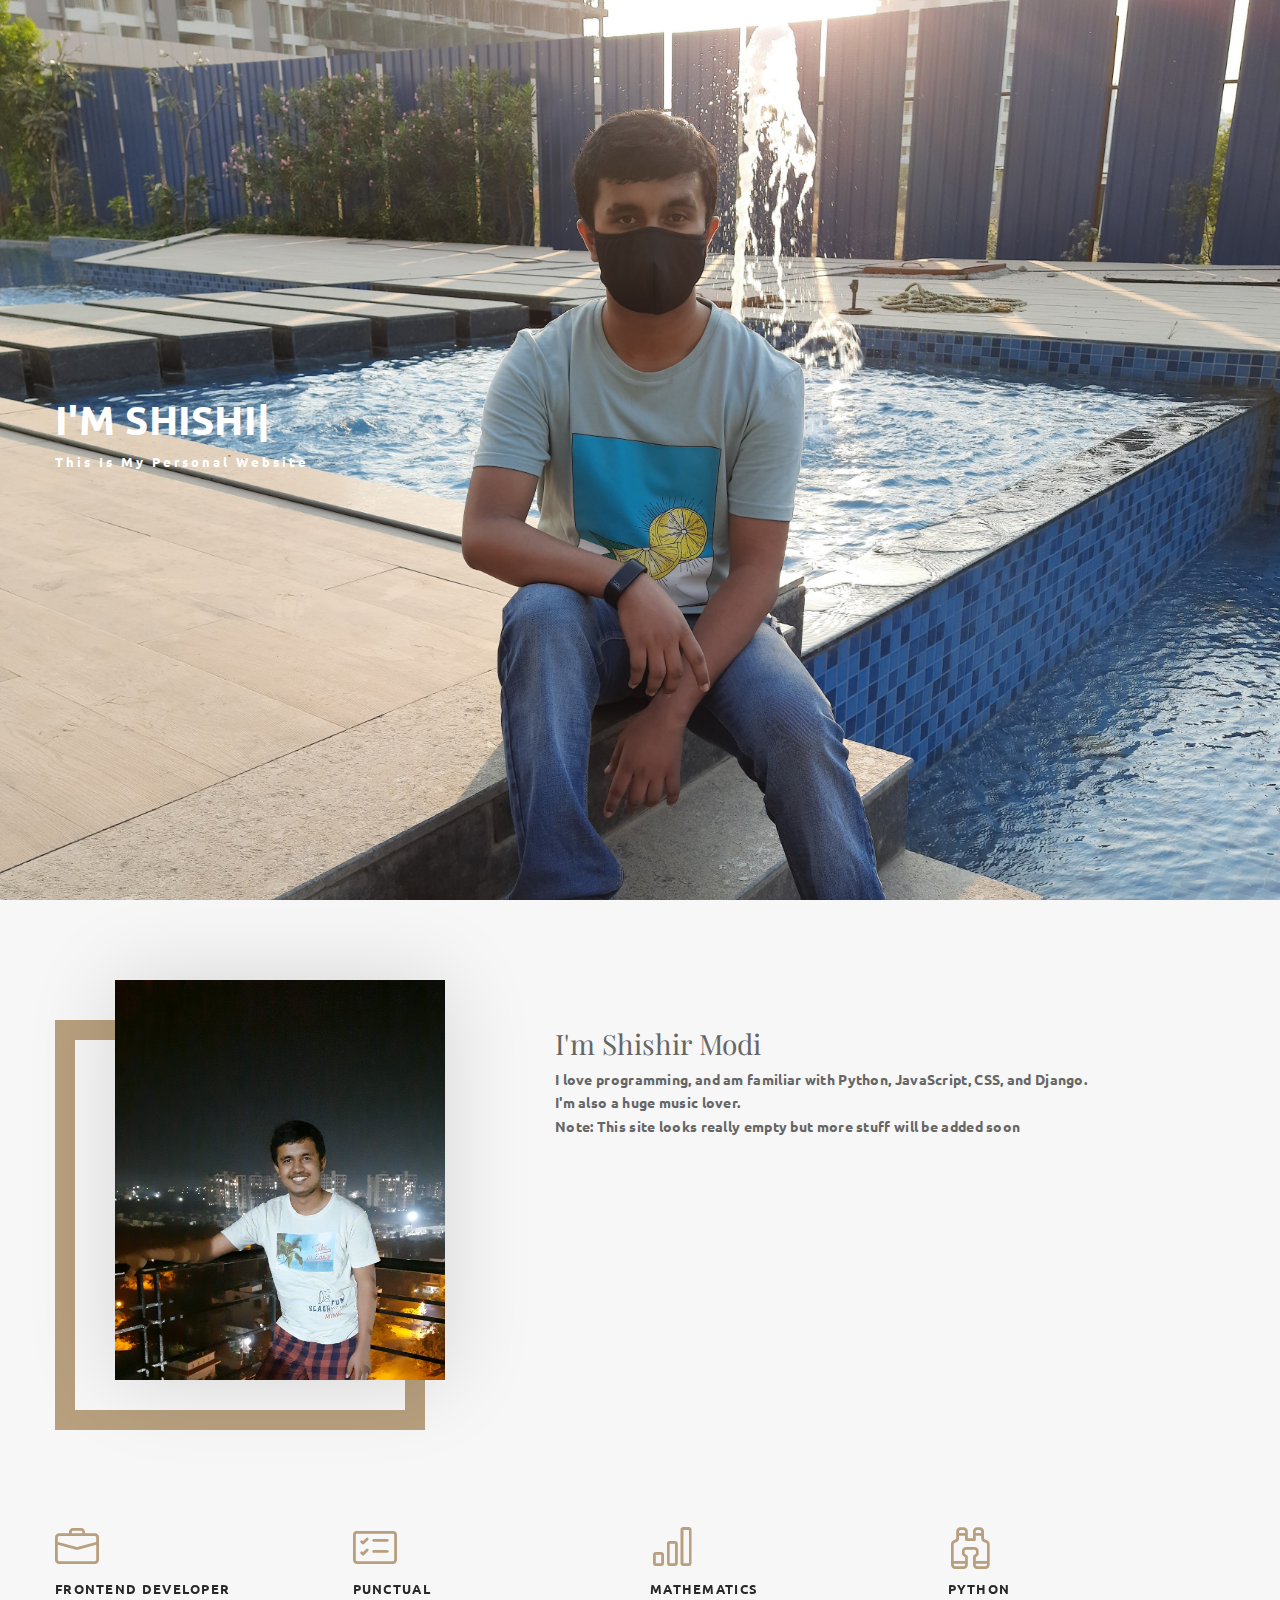
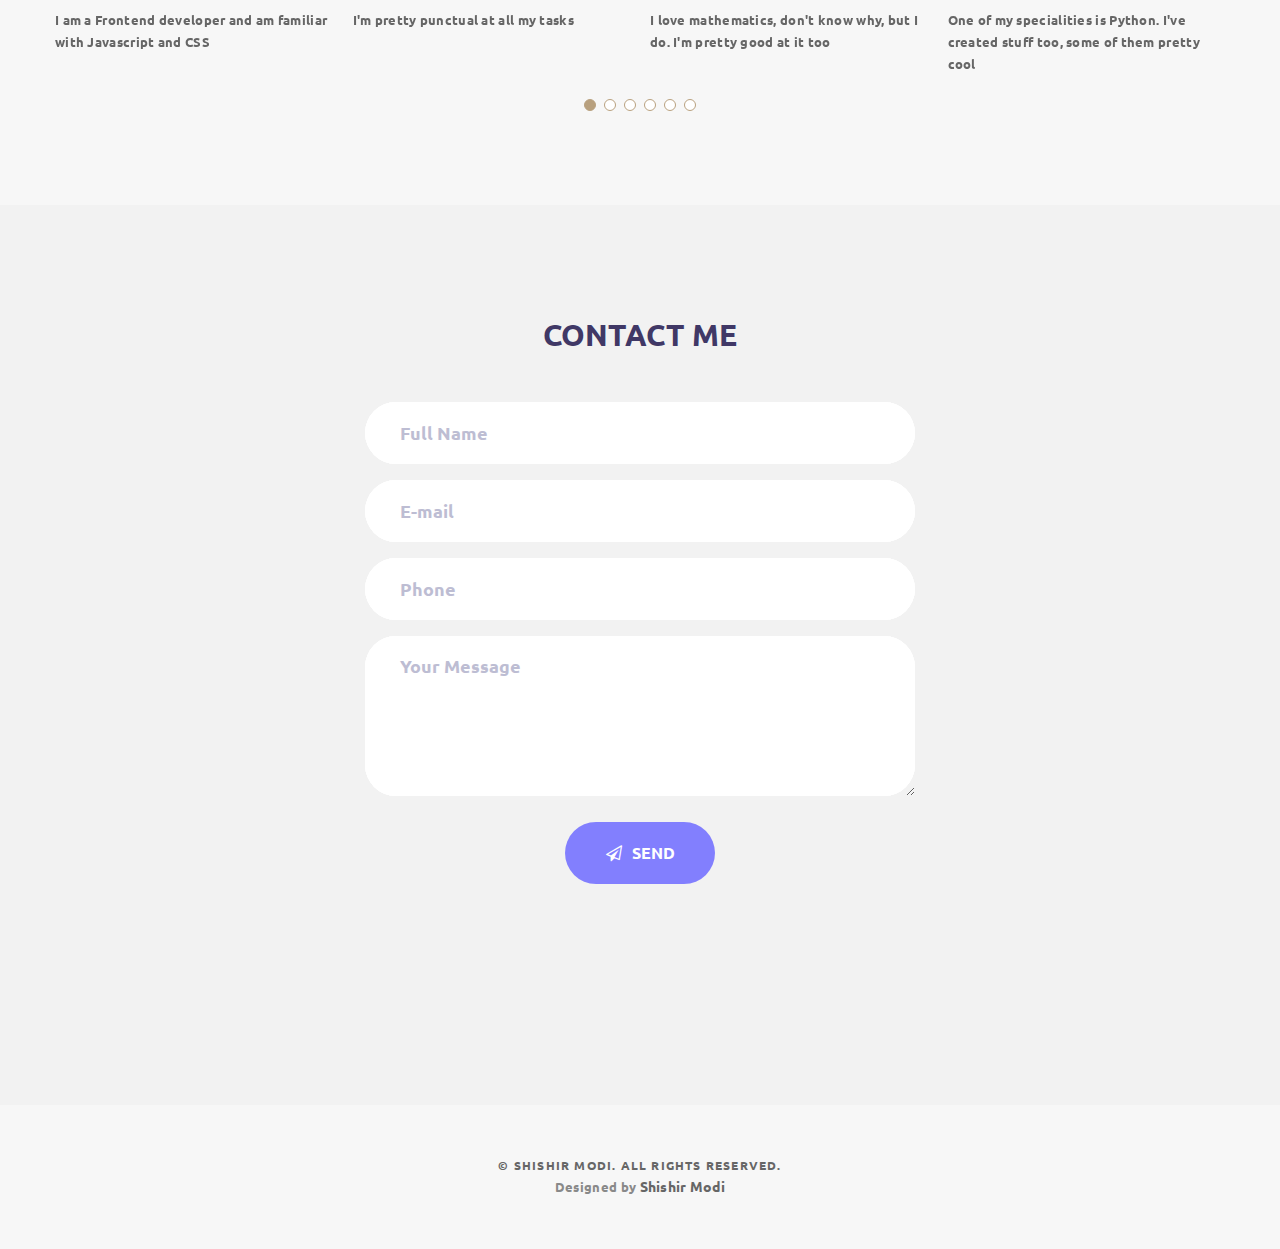
==== index.html @ a171f86f "Update index.html" ====
<!DOCTYPE html>
<html lang="en">

<head>
  <meta charset="utf-8">
  <meta content="width=device-width, initial-scale=1.0" name="viewport">
  <meta name="viewport" content="width=device-width, initial-scale=1">

  <title>Shishir Modi</title>
  <meta content="" name="description">
  <meta content="" name="keywords">

  <!-- Favicons -->
  <link rel="icon" type="image/png" href="images/icons/favicon.ico"/>
  <link href="assets/img/favicon.png" rel="icon">
  <link href="assets/img/apple-touch-icon.png" rel="apple-touch-icon">

  <!-- Fonts -->
  <link rel="stylesheet" type="text/css" href="fonts/font-awesome-4.7.0/css/font-awesome.min.css">
  <link href="https://fonts.googleapis.com/css?family=Poppins:300,300i,400,400i,500,500i,600,600i,700,700i|Playfair+Display:400,400i,500,500i,600,600i,700,700i,900,900i" rel="stylesheet">

  <!-- Vendor CSS Files -->
  <link href="assets/vendor/bootstrap/css/bootstrap.min.css" rel="stylesheet">
  <link href="assets/vendor/bootstrap-icons/bootstrap-icons.css" rel="stylesheet">
  <link href="assets/vendor/boxicons/css/boxicons.min.css" rel="stylesheet">
  <link href="assets/vendor/glightbox/css/glightbox.min.css" rel="stylesheet">
  <link href="assets/vendor/swiper/swiper-bundle.min.css" rel="stylesheet">
  <link rel="stylesheet" type="text/css" href="vendor/bootstrap/css/bootstrap.min.css">
  <link rel="stylesheet" type="text/css" href="vendor/animate/animate.css">
  <link rel="stylesheet" type="text/css" href="vendor/css-hamburgers/hamburgers.min.css">
  <link rel="stylesheet" type="text/css" href="vendor/animsition/css/animsition.min.css">
  <link rel="stylesheet" type="text/css" href="vendor/select2/select2.min.css">
  <link rel="stylesheet" type="text/css" href="vendor/daterangepicker/daterangepicker.css">


  <!-- Main CSS File -->
  <link href="assets/css/style.css" rel="stylesheet">
  <link rel="stylesheet" type="text/css" href="css/util.css">
  <link rel="stylesheet" type="text/css" href="css/main.css">
</head>

<body>

  <!-- ======= Header ======= -->
  <header id="header" class="fixed-top ">
    <div class="container d-flex align-items-center justify-content-between">

      <a href="index.html" class="logo"><img src="assets/img/logo.png" alt="" class="img-fluid"></a>

      <nav id="navbar" class="navbar">
        <ul>
          <li><a class="nav-link scrollto active" href="#hero">Home</a></li>
          <li><a class="nav-link scrollto" href="#about">About</a></li>
          <li><a class="nav-link scrollto" href="#contact">Contact</a></li>
        </ul>
        <i class="bi bi-list mobile-nav-toggle"></i>
      </nav><!-- .navbar -->

    </div>
  </header><!-- End Header -->

  <!-- ======= Hero Section ======= -->
  <div id="hero" class="home">

    <div class="container">
      <div class="hero-content">
        <h1>I'm <span class="typed" data-typed-items="Shishir Modi, a Designer, a Developer, a Music Lover"></span></h1>
        <p>This is my Personal Website</p>
      </div>
    </div>
  </div>
  <!-- End Hero -->

  <main id="main">

    <!-- ======= About Section ======= -->
    <div id="about" class="paddsection">
      <div class="container">
        <div class="row justify-content-between">

          <div class="col-lg-4 ">
            <div class="div-img-bg">
              <div class="about-img">
                <img src="assets/img/me.jpg" class="img-responsive" alt="me">
              </div>
            </div>
          </div>

          <div class="col-lg-7">
            <div class="about-descr">

              <p class="p-heading">I'm Shishir Modi</p>
              <p class="separator">I love programming, and am familiar with Python, JavaScript, CSS, and Django. I'm also a huge music lover.</p>
              <p class="seperator">Note: This site looks really empty but more stuff will be added soon</p>
            </div>

          </div>
        </div>
      </div>
    </div><!-- End About Section -->

    <!-- ======= Services Section ======= -->
    <div id="services">
      <div class="container">

        <div class="services-slider swiper-container" data-aos="fade-up" data-aos-delay="100">
          <div class="swiper-wrapper">

            <div class="swiper-slide">
              <div class="services-block">
                <i class="bi bi-briefcase"></i>
                <span>Frontend Developer</span>
                <p class="separator">I am a Frontend developer and am familiar with Javascript and CSS</p>
              </div>
            </div><!-- End testimonial item -->

            <div class="swiper-slide">
              <div class="services-block">
                <i class="bi bi-card-checklist"></i>
                <span>Punctual</span>
                <p class="separator">I'm pretty punctual at all my tasks</p>
              </div>
            </div><!-- End testimonial item -->

            <div class="swiper-slide">
              <div class="services-block">
                <i class="bi bi-bar-chart"></i>
                <span>Mathematics</span>
                <p class="separator">I love mathematics, don't know why, but I do. I'm pretty good at it too</p>
              </div>
            </div><!-- End testimonial item -->

            <div class="swiper-slide">
              <div class="services-block">
                <i class="bi bi-binoculars"></i>
                <span>Python</span>
                <p class="separator">One of my specialities is Python. I've created stuff too, some of them pretty cool</p>
              </div>
            </div><!-- End testimonial item -->

            <div class="swiper-slide">
              <div class="services-block">
                <i class="bi bi-brightness-high"></i>
                <span>Nature and Music Lover</span>
                <p class="separator">I am a huge fan of the wonders of nature. Combine it with music, and its the best experience!</p>
              </div>
            </div><!-- End testimonial item -->

            <div class="swiper-slide">
              <div class="services-block">
                <i class="bi bi-calendar4-week"></i>
                <span>Student</span>
                <p class="separator">I'm a student, currently in the 10th grade</p>
              </div>
            </div><!-- End testimonial item -->

          </div>
          <div class="swiper-pagination"></div>
        </div>

      </div>

    </div>
    <!-- End Services Section -->

  <!-- ======= Contact form starts here ======= -->
  
  <div id="contact" class="container-contact100">

		<div class="wrap-contact100">
			<form action="https://formspree.io/f/mnqokjng" method="POST" class="contact100-form validate-form">
				<span class="contact100-form-title">
					Contact Me
				</span>

				<div class="wrap-input100 validate-input" data-validate="Please enter your name">
					<input class="input100" type="text" name="name" placeholder="Full Name">
					<span class="focus-input100"></span>
				</div>

				<div class="wrap-input100 validate-input" data-validate = "Please enter your email: e@a.x">
					<input class="input100" type="text" name="email" placeholder="E-mail">
					<span class="focus-input100"></span>
				</div>

				<div class="wrap-input100 validate-input" data-validate = "Please enter your phone">
					<input class="input100" type="text" name="phone" placeholder="Phone">
					<span class="focus-input100"></span>
				</div>

				<div class="wrap-input100 validate-input" data-validate = "Please enter your message">
					<textarea class="input100" name="message" placeholder="Your Message"></textarea>
					<span class="focus-input100"></span>
				</div>

				<div class="container-contact100-form-btn">
					<button class="contact100-form-btn">
						<span>
							<i class="fa fa-paper-plane-o m-r-6" aria-hidden="true"></i>
							Send
						</span>
					</button>
				</div>
			</form>
		</div>
	</div>



	<div id="dropDownSelect1"></div>

<!--===============================================================================================-->
	<script src="vendor/jquery/jquery-3.2.1.min.js"></script>
<!--===============================================================================================-->
	<script src="vendor/animsition/js/animsition.min.js"></script>
<!--===============================================================================================-->
	<script src="vendor/bootstrap/js/popper.js"></script>
	<script src="vendor/bootstrap/js/bootstrap.min.js"></script>
<!--===============================================================================================-->
	<script src="vendor/select2/select2.min.js"></script>
<!--===============================================================================================-->
	<script src="vendor/daterangepicker/moment.min.js"></script>
	<script src="vendor/daterangepicker/daterangepicker.js"></script>
<!--===============================================================================================-->
	<script src="vendor/countdowntime/countdowntime.js"></script>
<!--===============================================================================================-->
	<script src="js/main.js"></script>

<!-- Global site tag (gtag.js) - Google Analytics -->
<script async src="https://www.googletagmanager.com/gtag/js?id=UA-23581568-13"></script>
<script>
  window.dataLayer = window.dataLayer || [];
  function gtag(){dataLayer.push(arguments);}
  gtag('js', new Date());

  gtag('config', 'UA-23581568-13');
</script>

  <!-- Contact form ends here-->

  </main><!-- End #main -->

  <!-- ======= Footer ======= -->
  <div id="footer" class="text-center">
    <div class="container">

      <p>&copy; Shishir Modi. All rights reserved.</p>

      <div class="credits">
        Designed by <a href="https://github.com/ShishirModi">Shishir Modi</a>
      </div>

    </div>
  </div><!-- End Footer -->

  <a href="#" class="back-to-top d-flex align-items-center justify-content-center"><i class="bi bi-arrow-up-short"></i></a>

  <!-- Vendor JS Files -->
  <script src="assets/vendor/bootstrap/js/bootstrap.bundle.min.js"></script>
  <script src="assets/vendor/glightbox/js/glightbox.min.js"></script>
  <script src="assets/vendor/isotope-layout/isotope.pkgd.min.js"></script>
  <script src="assets/vendor/php-email-form/validate.js"></script>
  <script src="assets/vendor/swiper/swiper-bundle.min.js"></script>
  <script src="assets/vendor/typed.js/typed.min.js"></script>

  <!-- Template Main JS File -->
  <script src="assets/js/main.js"></script>

</body>

</html>
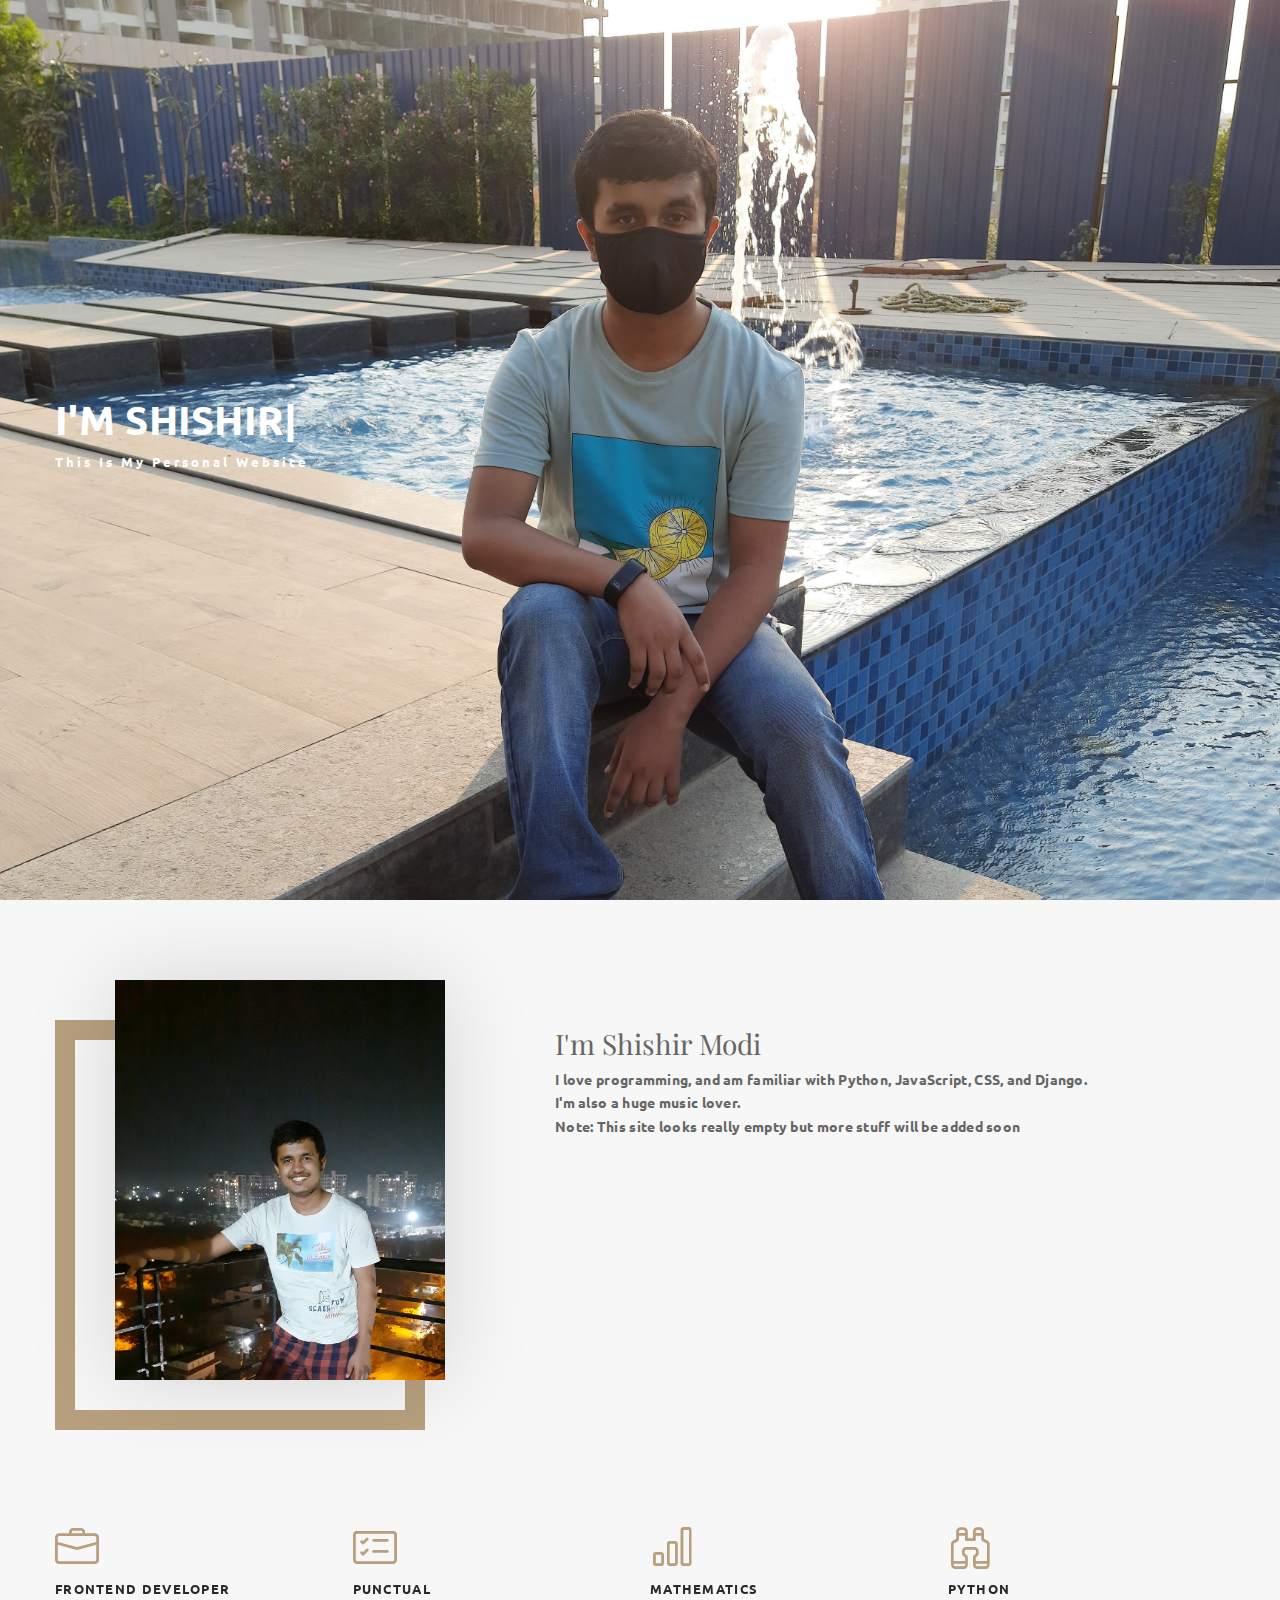
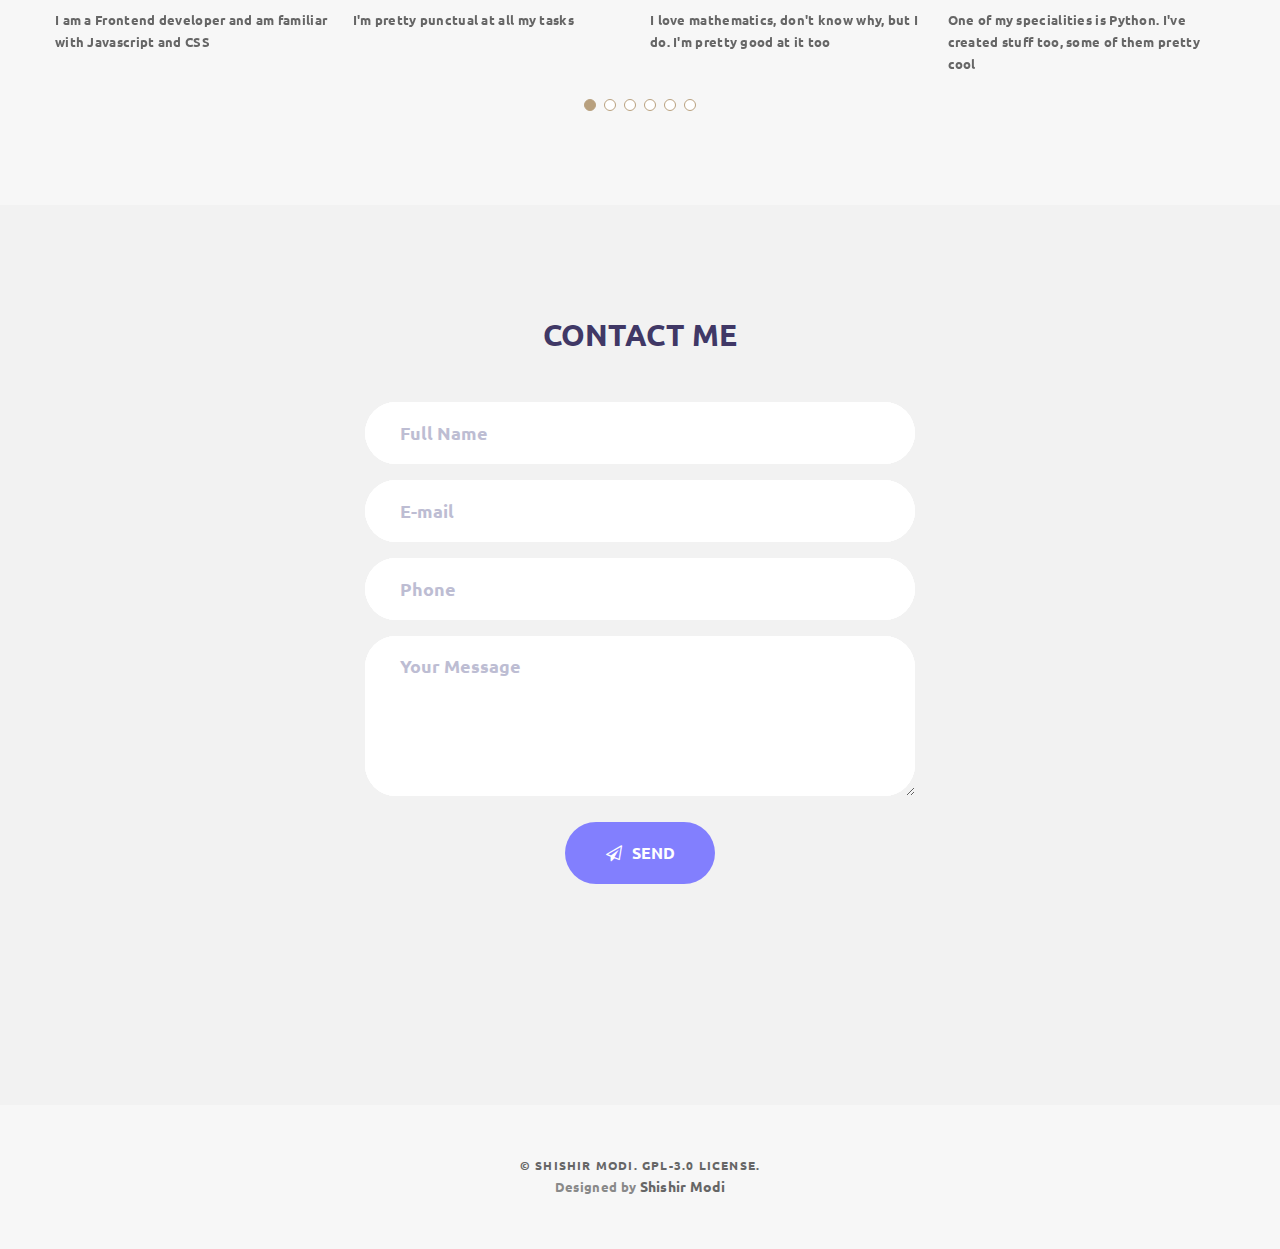
==== commit a23091b3: "Corrected License information" ====
--- a/index.html
+++ b/index.html
@@ -244,7 +244,7 @@
   <div id="footer" class="text-center">
     <div class="container">
 
-      <p>&copy; Shishir Modi. All rights reserved.</p>
+      <p>&copy; Shishir Modi. GPL-3.0 License.</p>
 
       <div class="credits">
         Designed by <a href="https://github.com/ShishirModi">Shishir Modi</a>
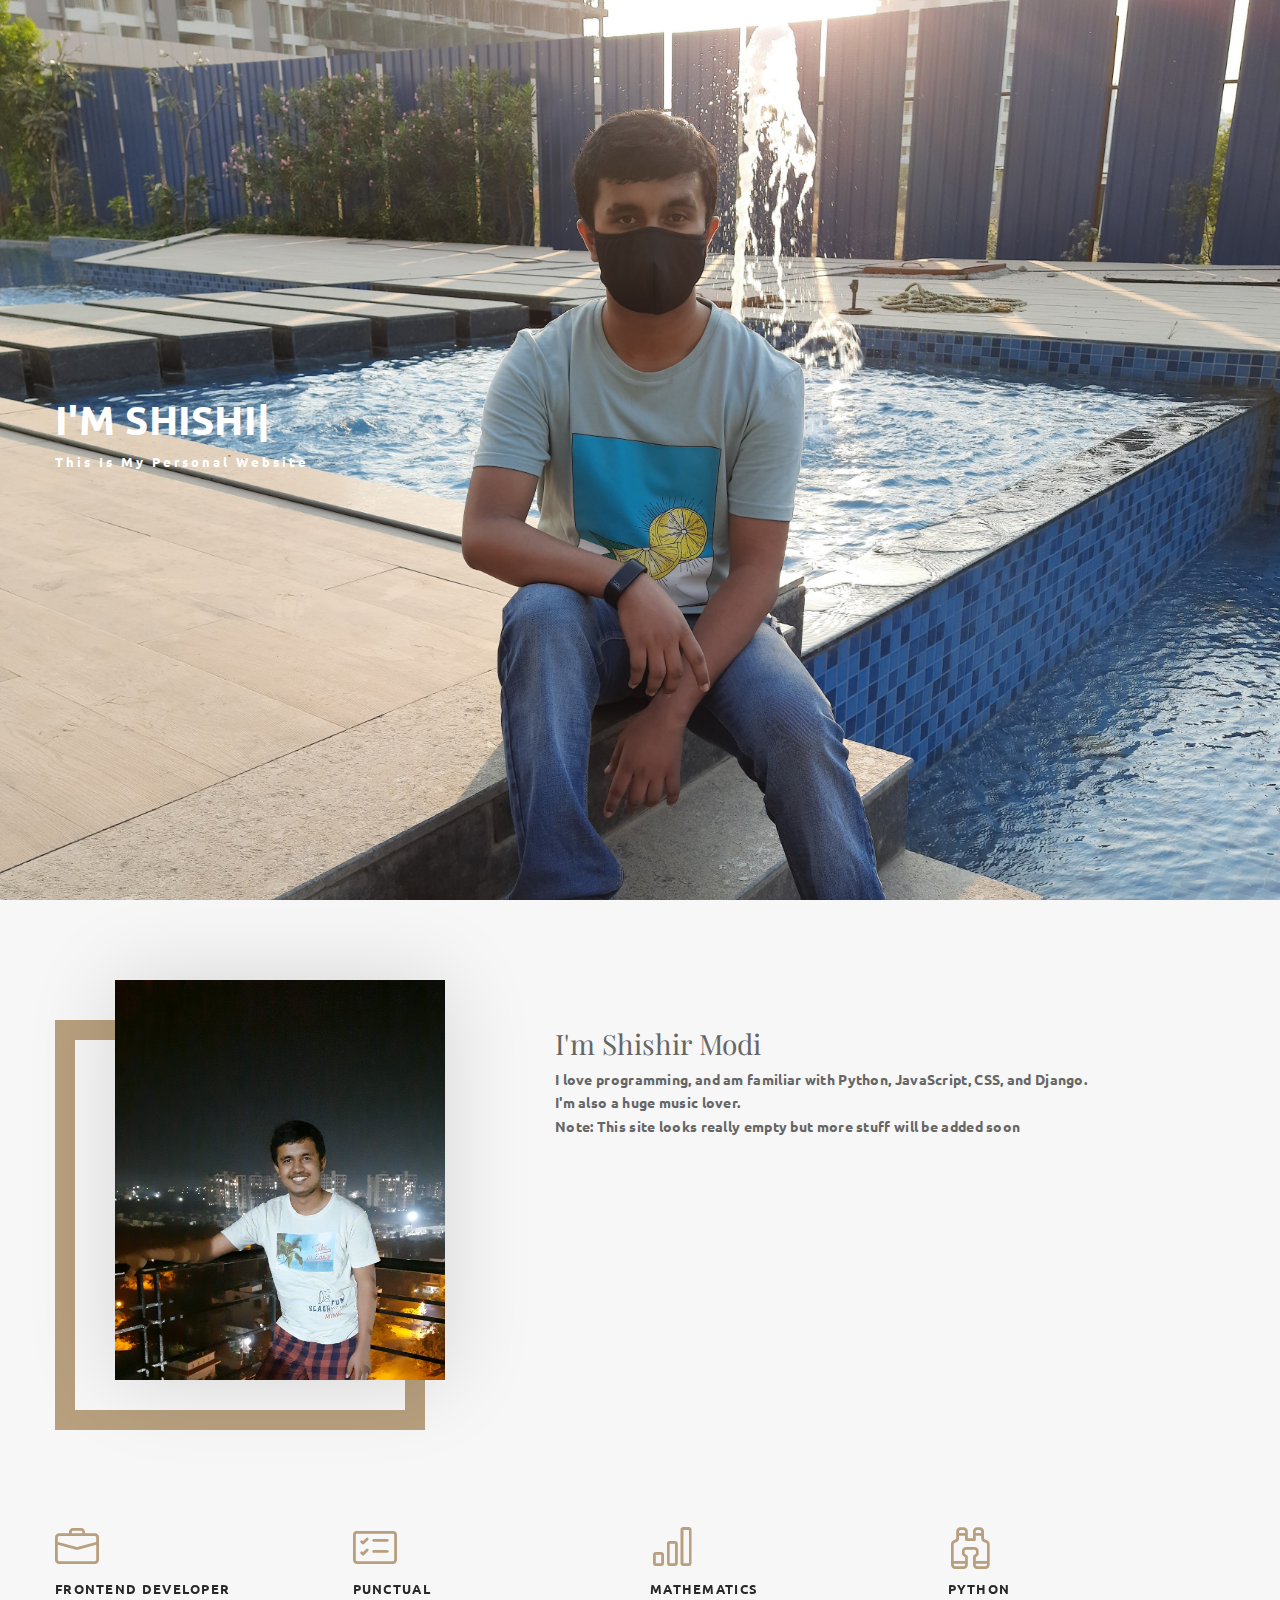
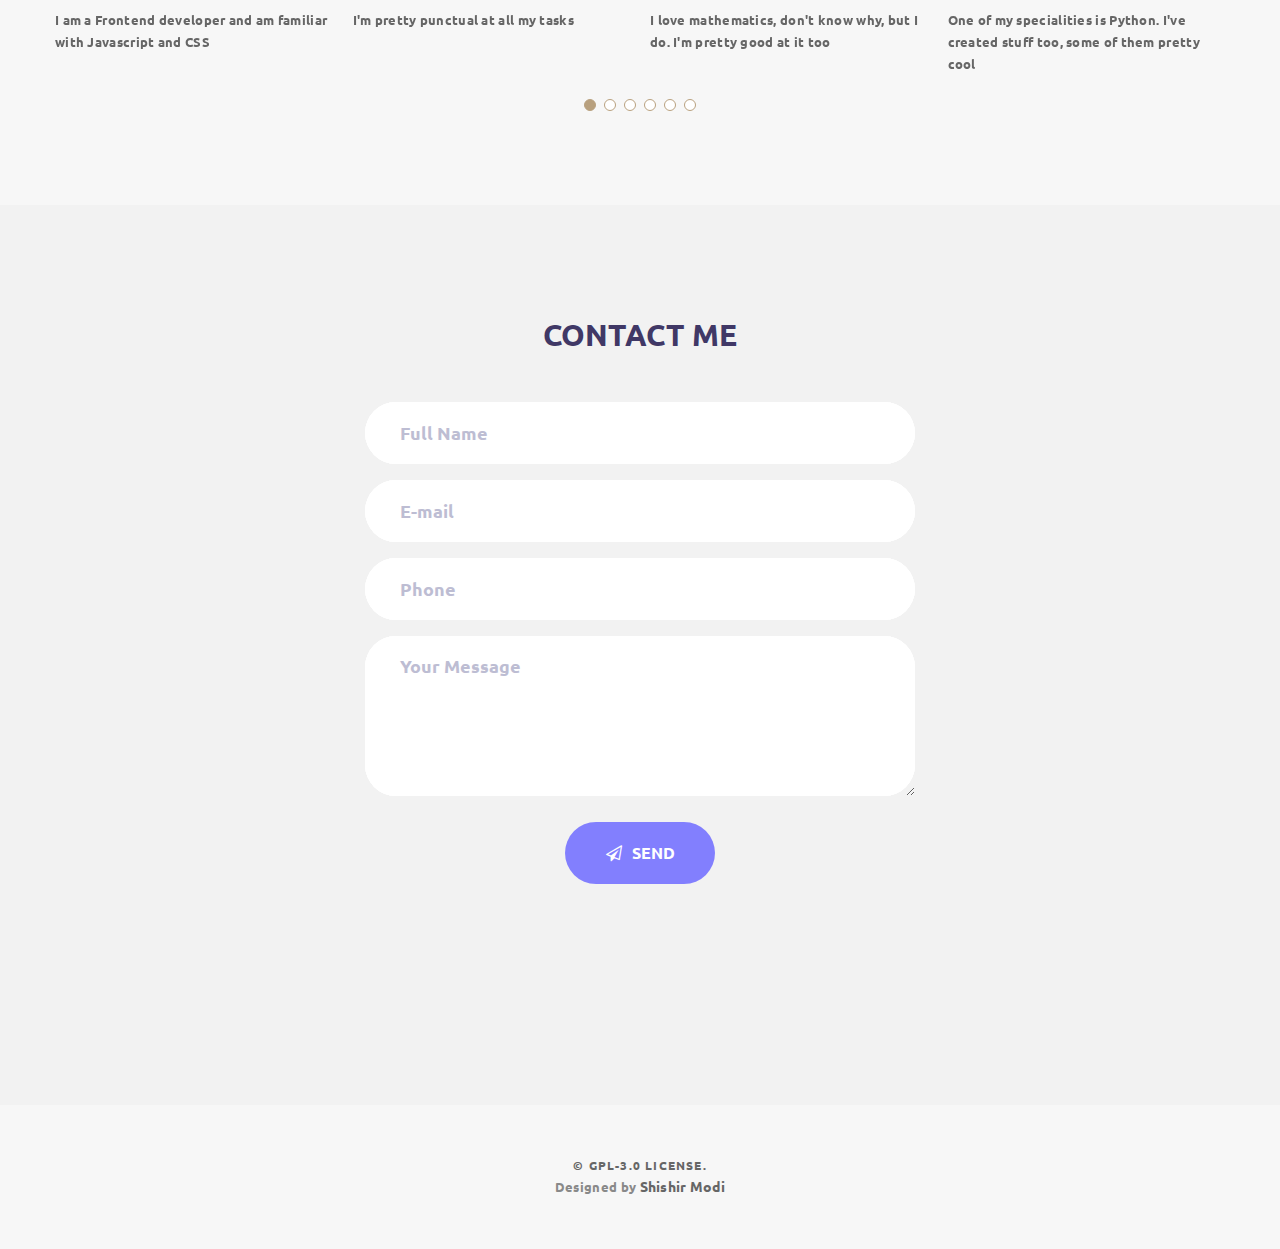
==== commit beddc155: "Update index.html" ====
--- a/index.html
+++ b/index.html
@@ -244,7 +244,7 @@
   <div id="footer" class="text-center">
     <div class="container">
 
-      <p>&copy; Shishir Modi. GPL-3.0 License.</p>
+      <p>&copy; GPL-3.0 License.</p>
 
       <div class="credits">
         Designed by <a href="https://github.com/ShishirModi">Shishir Modi</a>
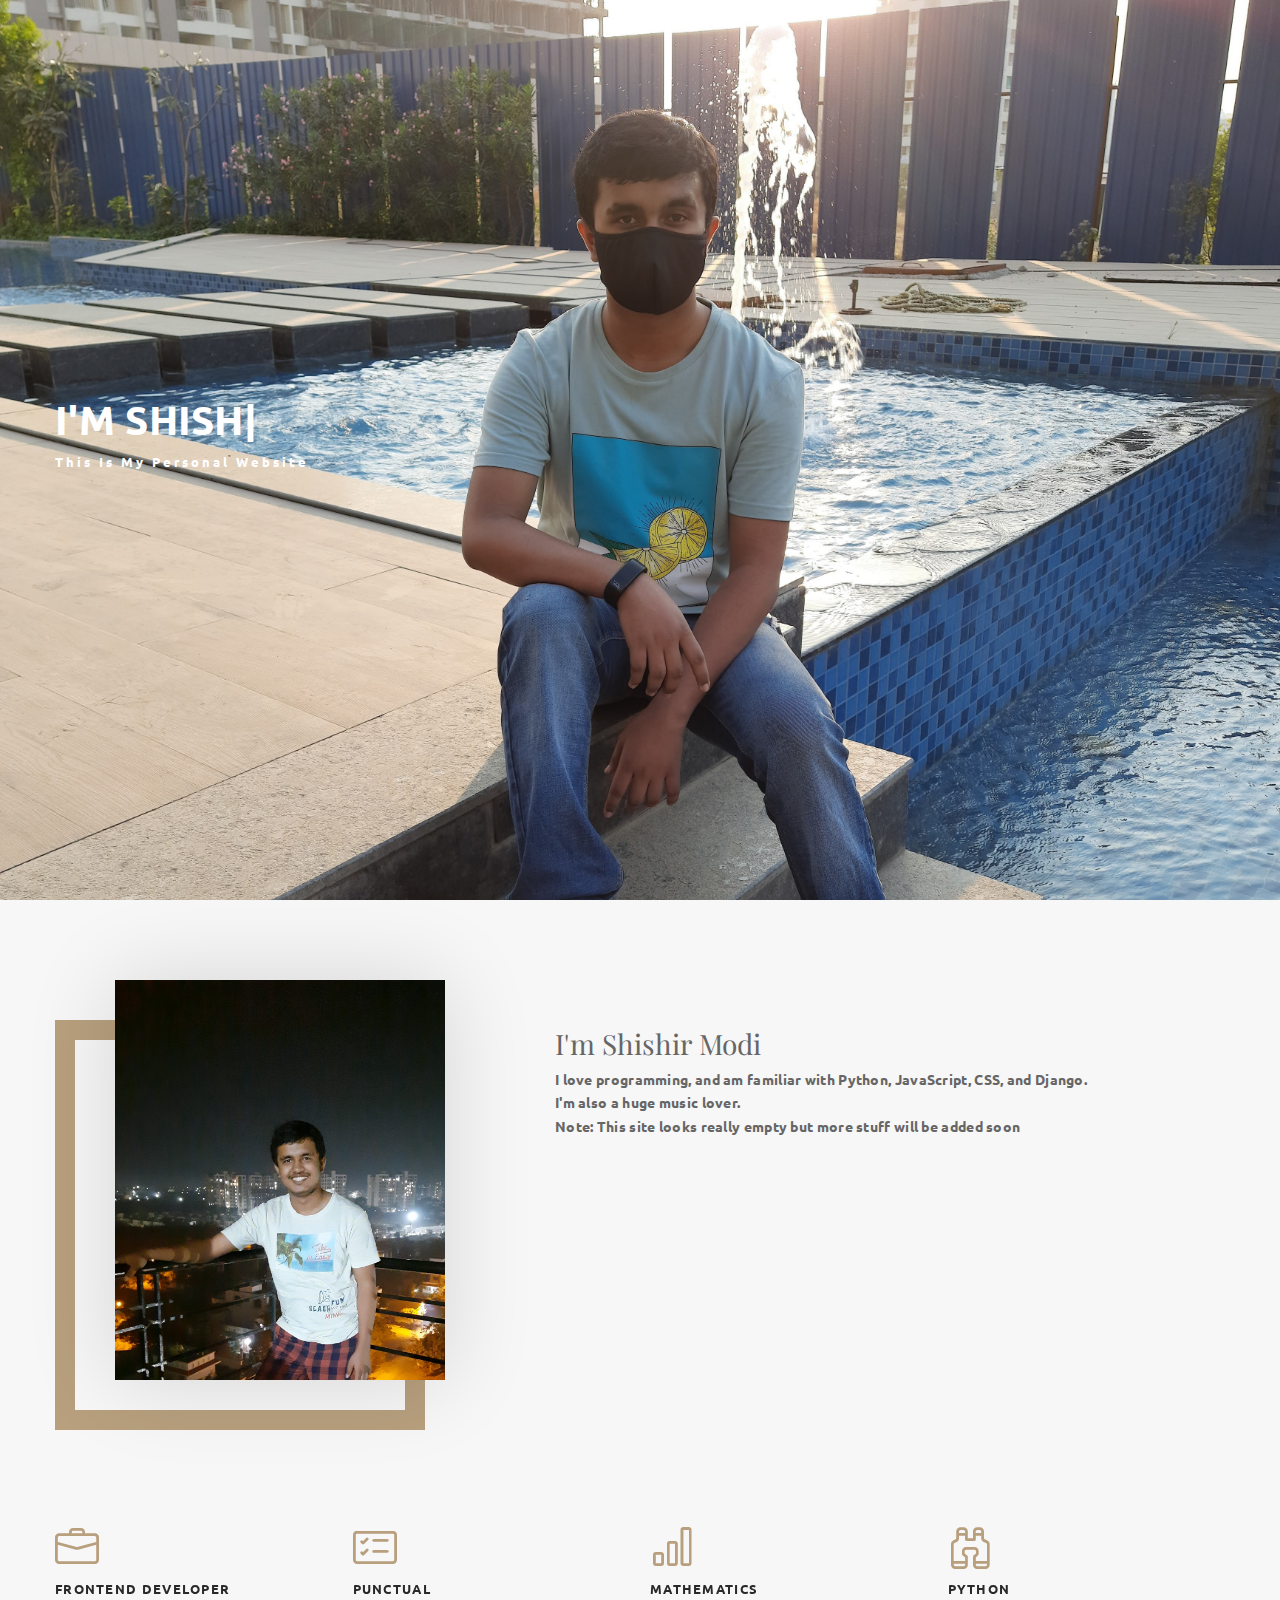
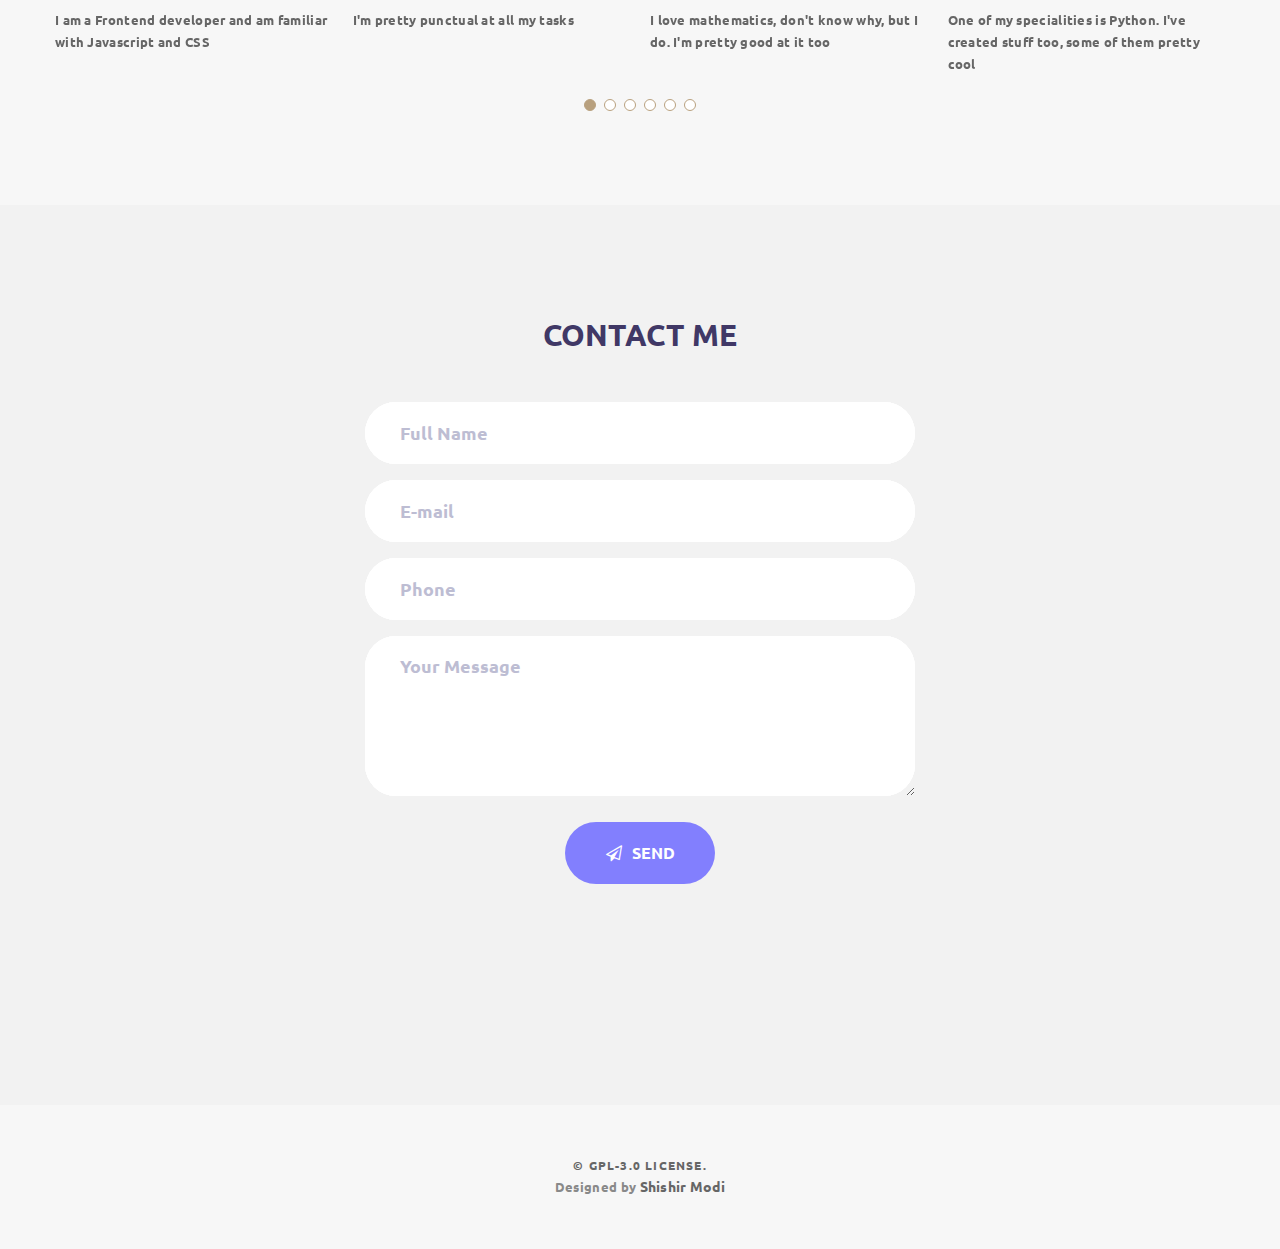
==== commit 0ac7ba3b: "Added live chat" ====
--- a/index.html
+++ b/index.html
@@ -37,6 +37,7 @@
   <link href="assets/css/style.css" rel="stylesheet">
   <link rel="stylesheet" type="text/css" href="css/util.css">
   <link rel="stylesheet" type="text/css" href="css/main.css">
+	
 </head>
 
 <body>
@@ -265,6 +266,20 @@
 
   <!-- Template Main JS File -->
   <script src="assets/js/main.js"></script>
+	
+  <!--Start of Tawk.to Script-->
+  <script type="text/javascript">
+  var Tawk_API=Tawk_API||{}, Tawk_LoadStart=new Date();
+  (function(){
+  var s1=document.createElement("script"),s0=document.getElementsByTagName("script")[0];
+  s1.async=true;
+  s1.src='https://embed.tawk.to/60594729067c2605c0bb32d2/1f1ebruvk';
+  s1.charset='UTF-8';
+  s1.setAttribute('crossorigin','*');
+  s0.parentNode.insertBefore(s1,s0);
+  })();
+  </script>
+  <!--End of Tawk.to Script-->
 
 </body>
 
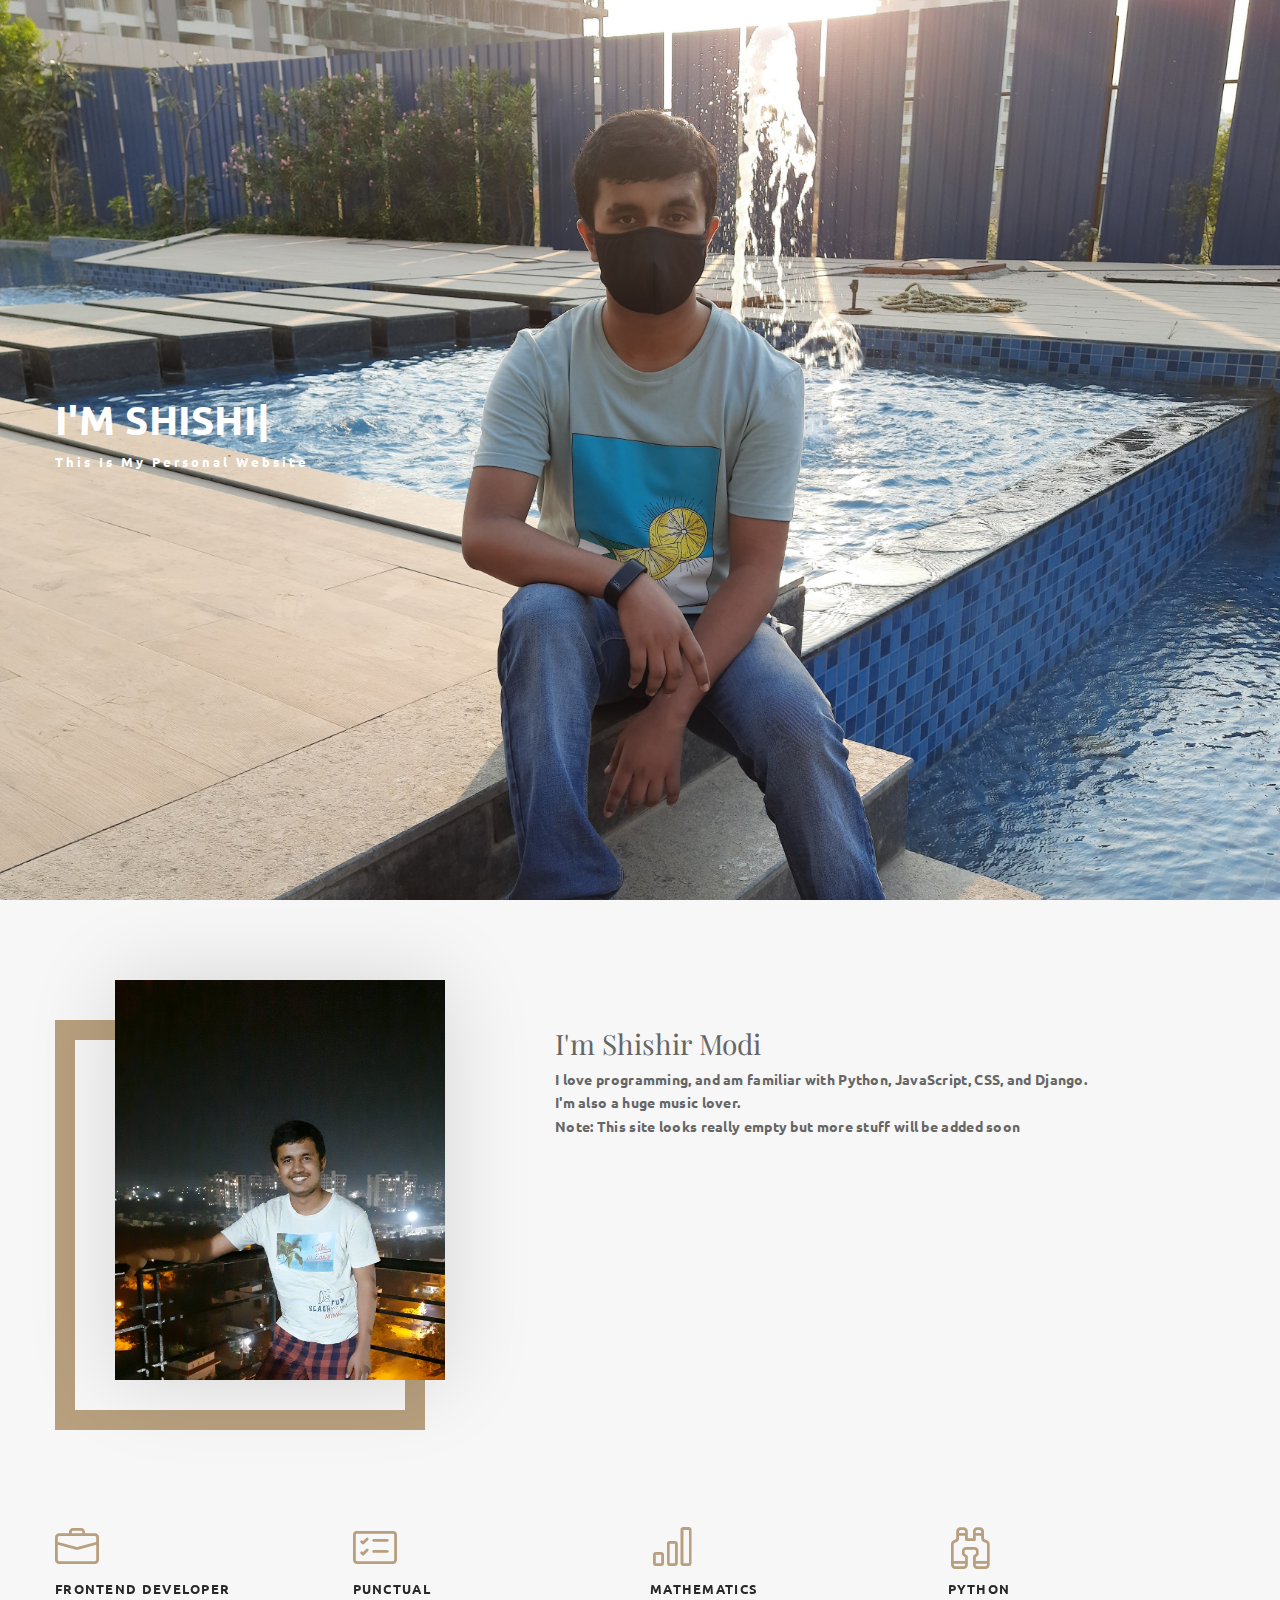
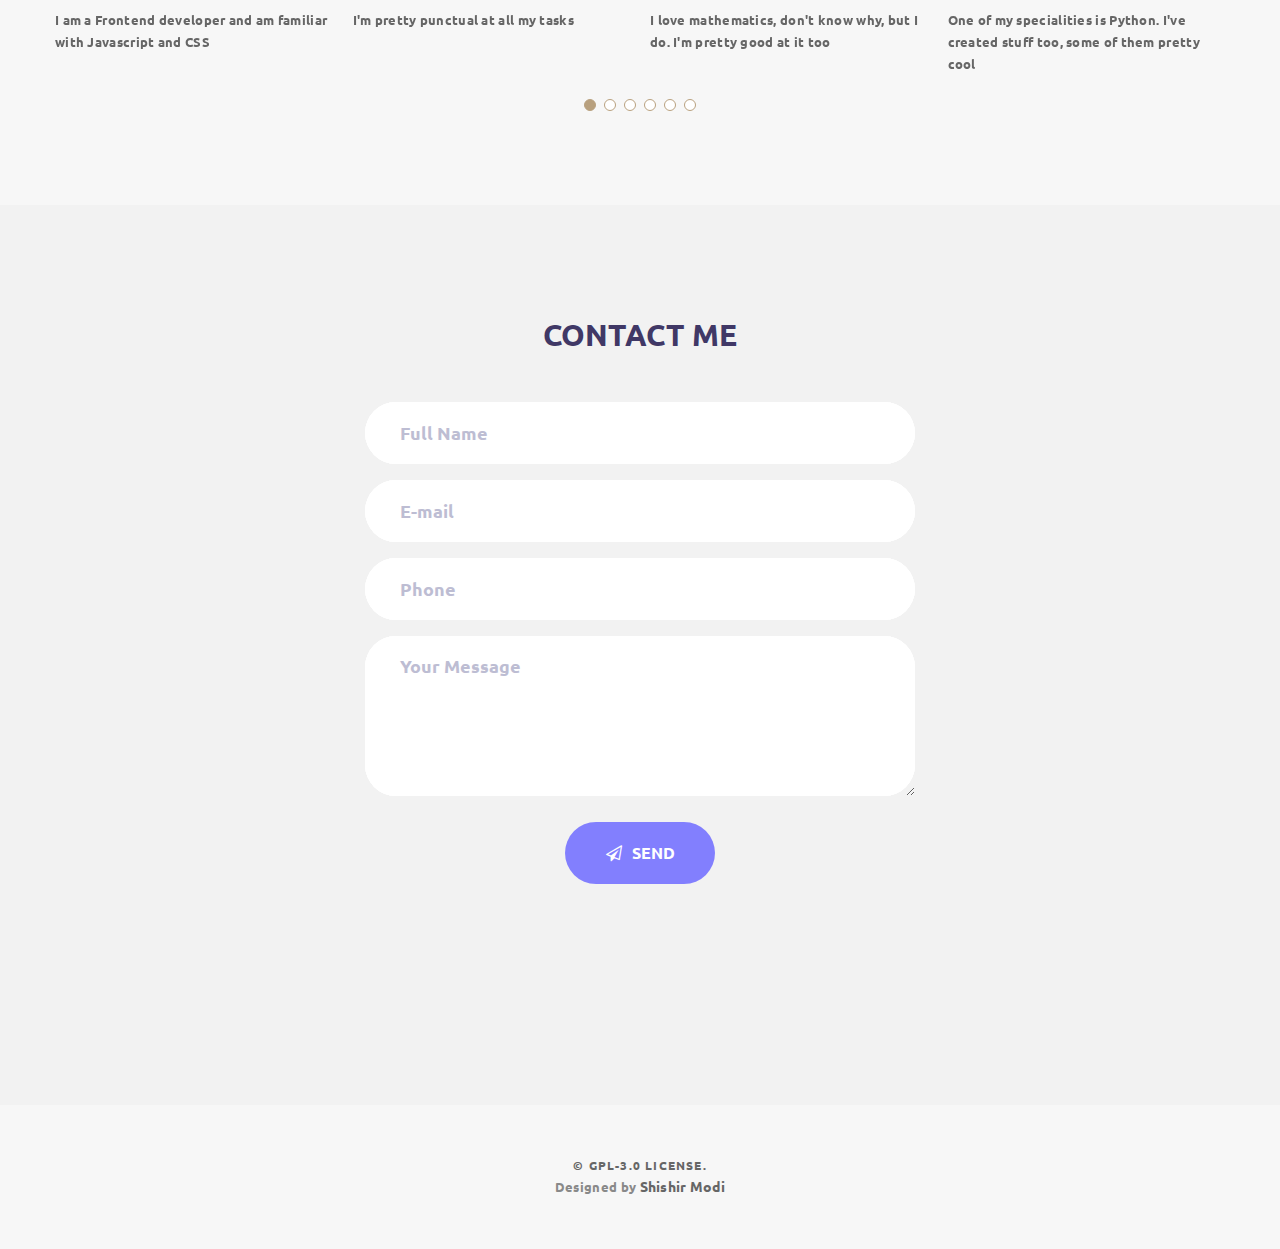
==== commit 44d49f74: "Changed live chat provider" ====
--- a/index.html
+++ b/index.html
@@ -38,6 +38,8 @@
   <link rel="stylesheet" type="text/css" href="css/util.css">
   <link rel="stylesheet" type="text/css" href="css/main.css">
 	
+  <script src="//code.jivosite.com/widget/6shYSQxWdz" async></script>
+	
 </head>
 
 <body>
@@ -266,20 +268,6 @@
 
   <!-- Template Main JS File -->
   <script src="assets/js/main.js"></script>
-	
-  <!--Start of Tawk.to Script-->
-  <script type="text/javascript">
-  var Tawk_API=Tawk_API||{}, Tawk_LoadStart=new Date();
-  (function(){
-  var s1=document.createElement("script"),s0=document.getElementsByTagName("script")[0];
-  s1.async=true;
-  s1.src='https://embed.tawk.to/60594729067c2605c0bb32d2/1f1ebruvk';
-  s1.charset='UTF-8';
-  s1.setAttribute('crossorigin','*');
-  s0.parentNode.insertBefore(s1,s0);
-  })();
-  </script>
-  <!--End of Tawk.to Script-->
 
 </body>
 
